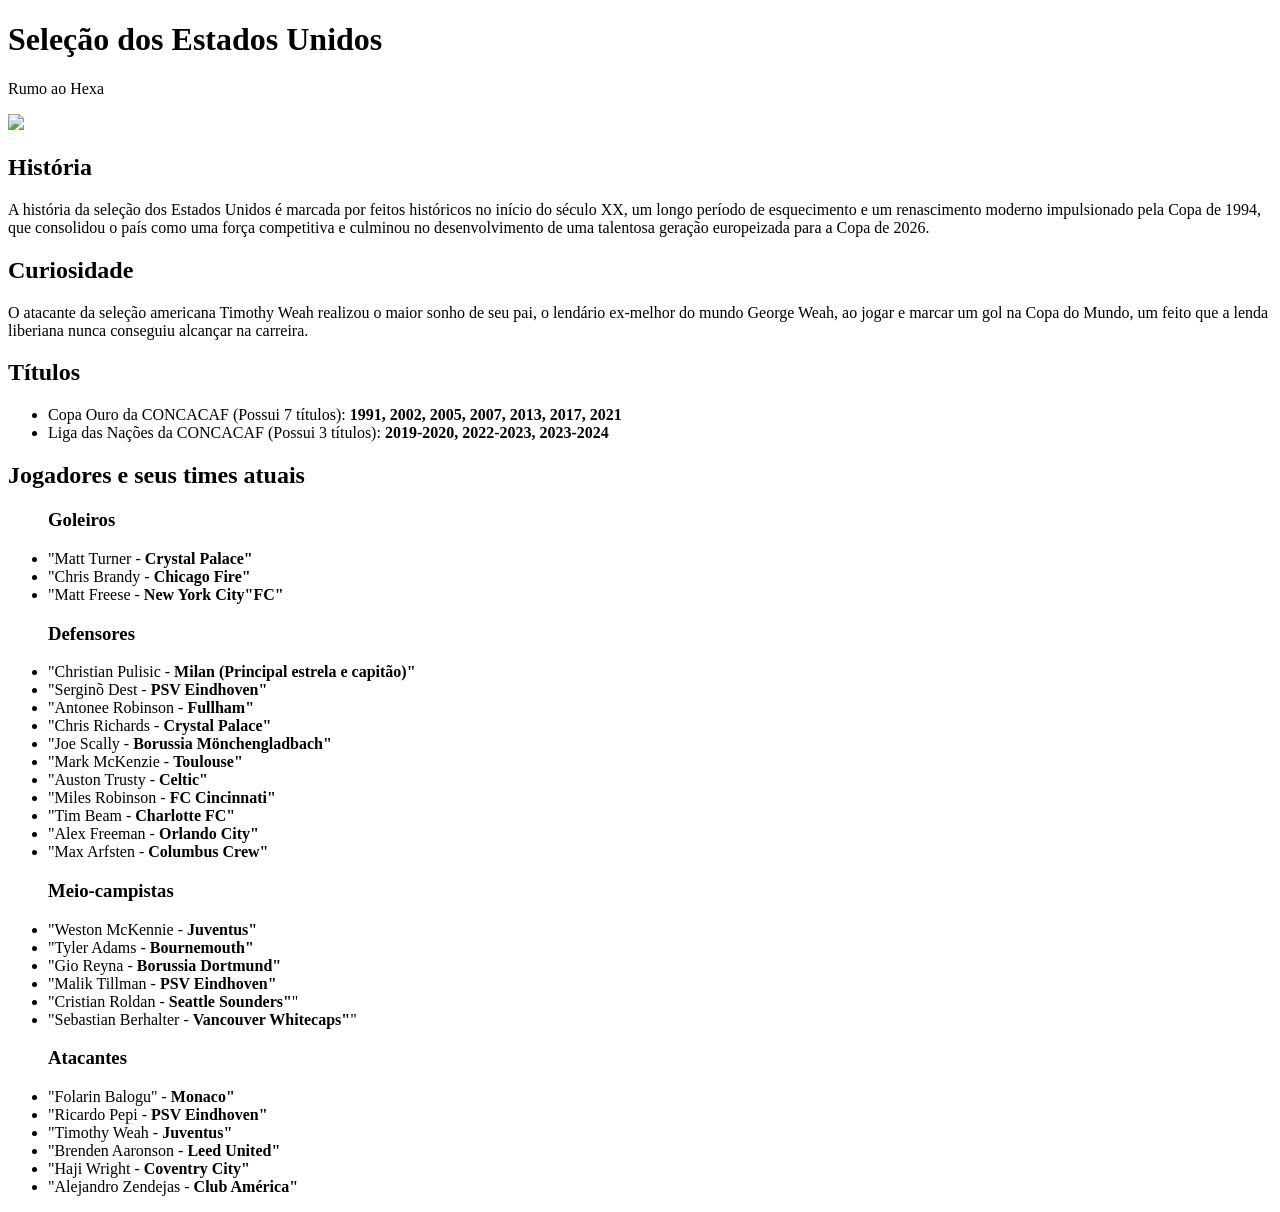
==== index.html @ 6d07ebfe "entregue" ====
<!DOCTYPE html>
<html lang="pt-BR">
<head>
    <meta charset="UTF-8">
    <meta name="viewport" content="width=device-width, initial-scale=0"
</head>
<body>
    <h1>Seleção dos Estados Unidos</h1>
        <p>Rumo ao Hexa</p>
        <img src="https://jornaldacidadevalesdeminas.com/wp-content/uploads/2026/03/uSA-e1774858048441.jpg">
    <h2>História</h2>
        <p>A história da seleção dos Estados Unidos é marcada por feitos históricos no início do século XX, um longo período de esquecimento e um renascimento moderno impulsionado pela Copa de 1994, que consolidou o país como uma força competitiva e culminou no desenvolvimento de uma talentosa geração europeizada para a Copa de 2026.</p>
    <h2>Curiosidade</h2>
       <p>O atacante da seleção americana Timothy Weah realizou o maior sonho de seu pai, o lendário ex-melhor do mundo George Weah, ao jogar e marcar um gol na Copa do Mundo, um feito que a lenda liberiana nunca conseguiu alcançar na carreira.</p>
    
    <h2>Títulos</h2>
    <ul>
        <li>Copa Ouro da CONCACAF (Possui 7 títulos): <strong>1991, 2002, 2005, 2007, 2013, 2017, 2021</strong></li>
        <li>Liga das Nações da CONCACAF (Possui 3 títulos): <strong>2019-2020, 2022-2023, 2023-2024</strong></li>
    </ul>
    <h2>Jogadores e seus times atuais</h2>
      
    <ul>
    <h3>Goleiros</h3>
        <li>"Matt Turner - <strong>Crystal Palace"</strong></li>
        <li>"Chris Brandy - <strong>Chicago Fire"</strong></li>
        <li>"Matt Freese -  <strong>New York City"FC"</strong></li>
    <h3>Defensores</h3>
        <li>"Christian Pulisic - <strong>Milan (Principal estrela e capitão)"</strong></li>
        <li>"Serginõ Dest - <strong>PSV Eindhoven"</strong></li>
        <li>"Antonee Robinson - <strong>Fullham"</strong></li>
        <li>"Chris Richards - <strong>Crystal Palace"</strong></li>
        <li>"Joe Scally - <strong>Borussia Mönchengladbach"</strong></li>
        <li>"Mark McKenzie - <strong>Toulouse"</strong></li>
        <li>"Auston Trusty - <strong>Celtic"</strong></li>
        <li>"Miles Robinson - <strong>FC Cincinnati"</strong></li>
        <li>"Tim Beam - <strong>Charlotte FC"</strong></li>
        <li>"Alex Freeman - <strong>Orlando City"</strong></li>
        <li>"Max Arfsten - <strong>Columbus Crew"</strong></li>
    <h3>Meio-campistas</h3>
        <li>"Weston McKennie - <strong>Juventus"</strong></li>
        <li>"Tyler Adams - <strong>Bournemouth"</strong></li>
        <li>"Gio Reyna - <strong>Borussia Dortmund"</strong></li>
        <li>"Malik Tillman - <strong>PSV Eindhoven"</strong></li>
        <li>"Cristian Roldan - <strong>Seattle Sounders"</strong>"</li>
        <li>"Sebastian Berhalter - <strong>Vancouver Whitecaps"</strong>"</li>
    <h3>Atacantes</h3>
         <li>"Folarin Balogu" - <strong>Monaco"</strong></li>
         <li>"Ricardo Pepi - <strong>PSV Eindhoven"</strong></li>
         <li>"Timothy Weah - <strong>Juventus"</strong></li>
         <li>"Brenden Aaronson - <strong>Leed United"</strong></li>
         <li>"Haji Wright - <strong>Coventry City"</strong></li>
         <li>"Alejandro Zendejas - <strong>Club América"</strong></li>
    </ul>
</body>
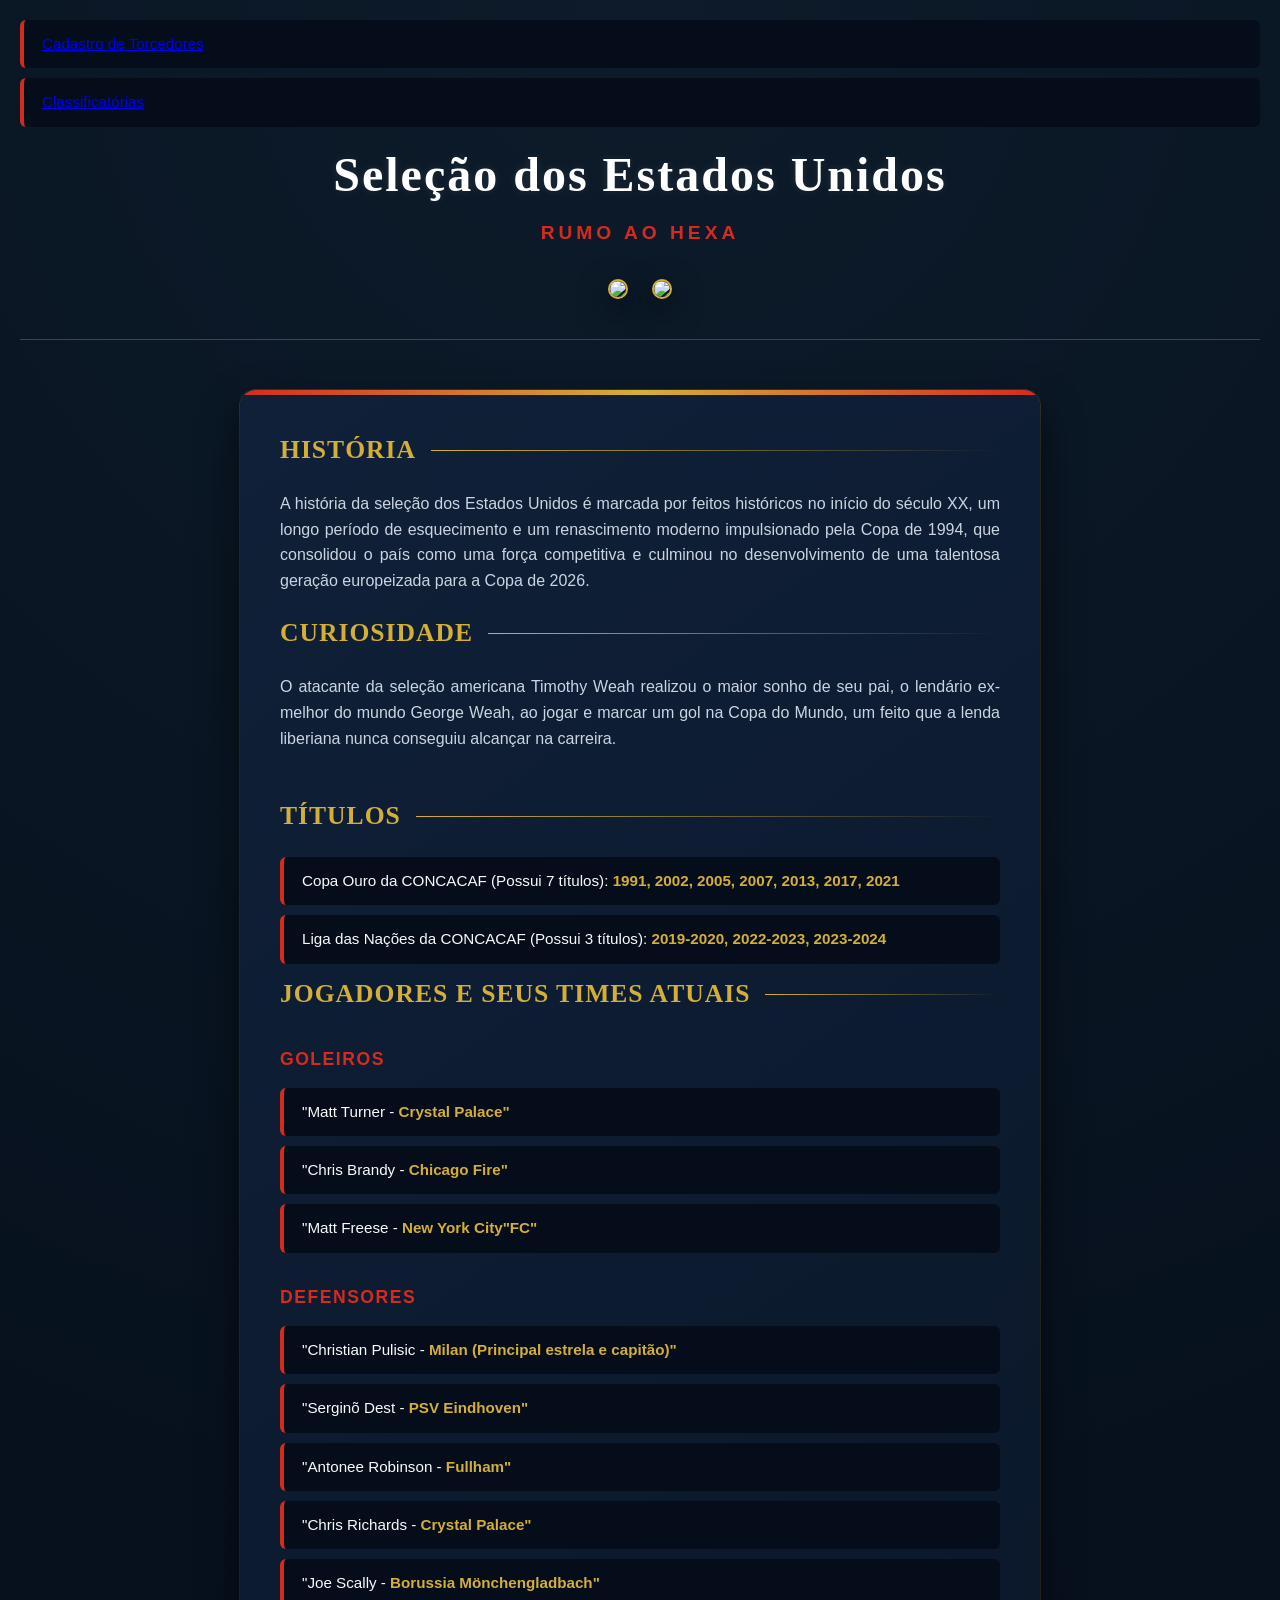
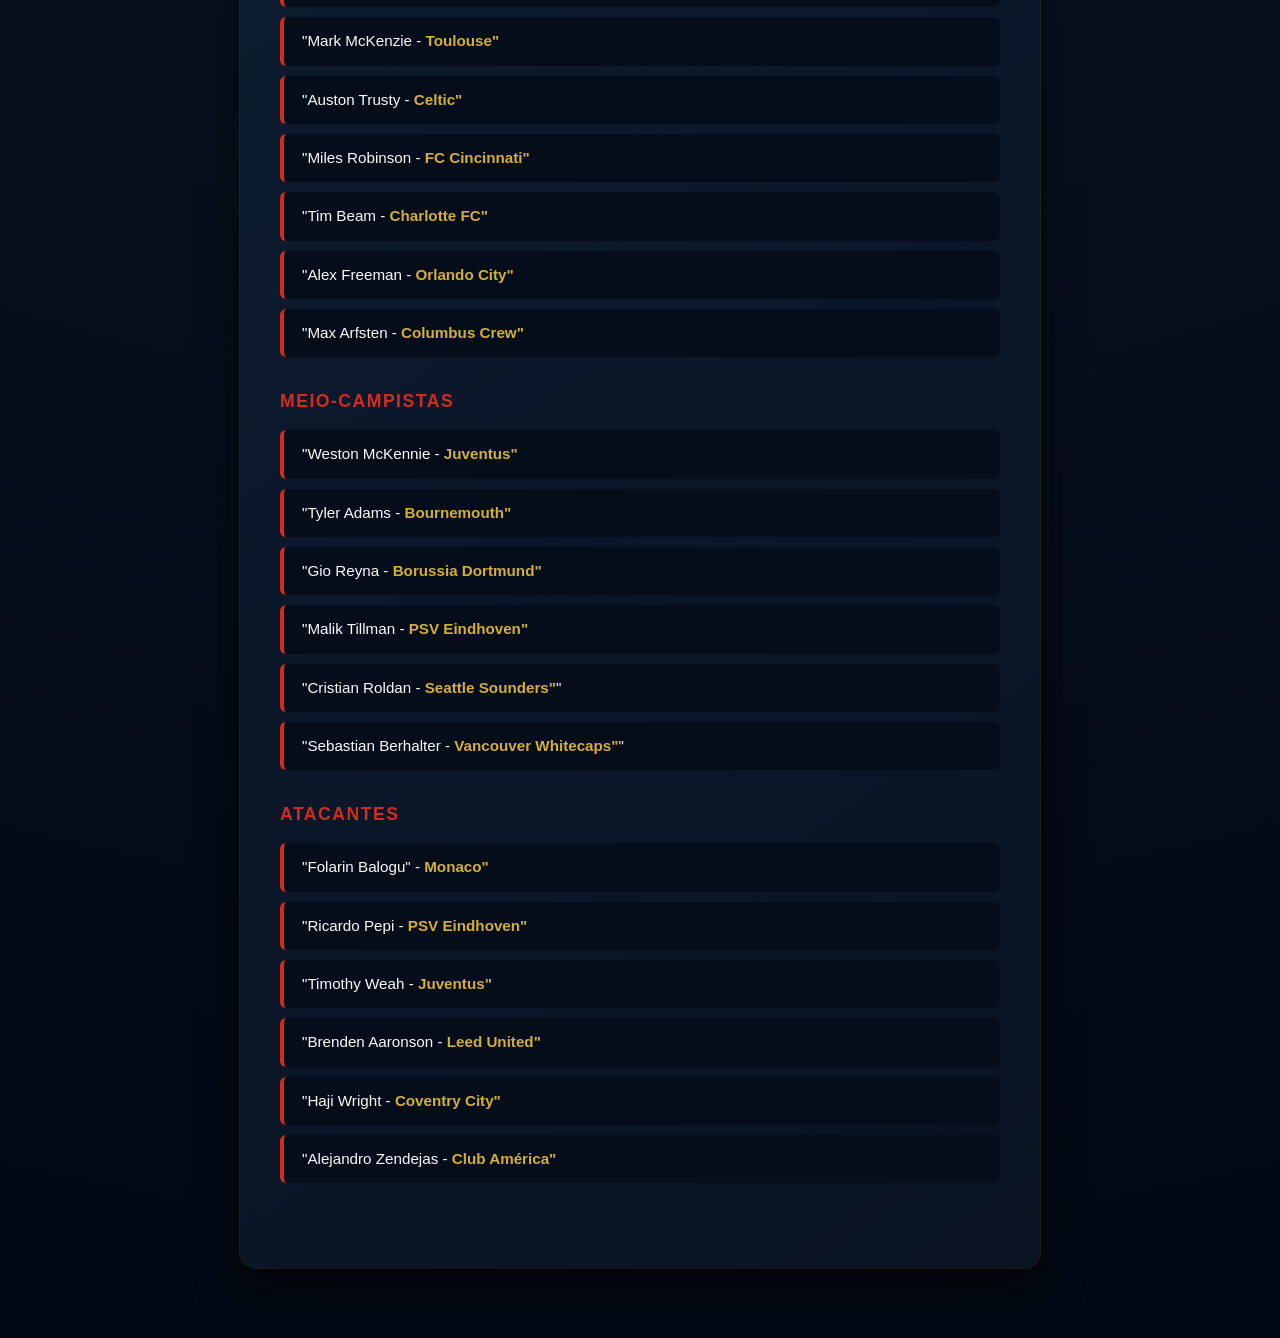
==== commit ae182b85: "finalizado" ====
--- a/index.html
+++ b/index.html
@@ -2,22 +2,45 @@
 <html lang="pt-BR">
 <head>
     <meta charset="UTF-8">
-    <meta name="viewport" content="width=device-width, initial-scale=0"
+    <meta name="viewport" content="width=device-width, initial-scale=0">
+    <title>Bem-vindo!</title>
+    <link rel="stylesheet" href="../css/index.css">
+    <script src="../js/script.js"></script>
+
 </head>
-<body>
-    <h1>Seleção dos Estados Unidos</h1>
+<body onload="alerta()">
+    <ul>
+    <div class=Menu>
+        <li><a href="../pages/cadastro_torcedores.html">Cadastro de Torcedores</a></li>
+        <li><a href="./classificatórias.html">Classificatórias</a></li>
+    </div>
+    </ul>
+
+    <div class="cabecalho">
+    <header>
+    <h1 id="titulo-selecao" onmouseover="mudar_cor()" onmouseout="reseta_cor()" onclick="incentivo()">Seleção dos Estados Unidos</h1>
         <p>Rumo ao Hexa</p>
-        <img src="https://jornaldacidadevalesdeminas.com/wp-content/uploads/2026/03/uSA-e1774858048441.jpg">
+        <img src="https://s2-ge.glbimg.com/w-VoUsU0PBUZPagdL2yqDb1-Dig=/0x0:1024x682/984x0/smart/filters:strip_icc()/i.s3.glbimg.com/v1/AUTH_bc8228b6673f488aa253bbcb03c80ec5/internal_photos/bs/2022/K/N/KU6BTWQSS3qqSVnqzEbw/000-32w84cd.jpg"onclick="mudarImagem(this)"onmouseover="aumentarImagem(this)" onmouseout="restaurarImagem(this)">
+        <img src="https://encrypted-tbn0.gstatic.com/images?q=tbn:ANd9GcT6-ummVE83c9izjiyDGrAGOgkWJLLuzFACuZiAn2Q9Sw&s=10">
+
+    </header>
+
+    <main>
+        <section class="informacao">
     <h2>História</h2>
         <p>A história da seleção dos Estados Unidos é marcada por feitos históricos no início do século XX, um longo período de esquecimento e um renascimento moderno impulsionado pela Copa de 1994, que consolidou o país como uma força competitiva e culminou no desenvolvimento de uma talentosa geração europeizada para a Copa de 2026.</p>
     <h2>Curiosidade</h2>
-       <p>O atacante da seleção americana Timothy Weah realizou o maior sonho de seu pai, o lendário ex-melhor do mundo George Weah, ao jogar e marcar um gol na Copa do Mundo, um feito que a lenda liberiana nunca conseguiu alcançar na carreira.</p>
-    
+        <p id="curiosidade-selecao" ondblclick="mudar_curiosidade()">O atacante da seleção americana Timothy Weah realizou o maior sonho de seu pai, o lendário ex-melhor do mundo George Weah, ao jogar e marcar um gol na Copa do Mundo, um feito que a lenda liberiana nunca conseguiu alcançar na carreira.</p>
+        </section>
+
+    <section class="titulos">
     <h2>Títulos</h2>
     <ul>
         <li>Copa Ouro da CONCACAF (Possui 7 títulos): <strong>1991, 2002, 2005, 2007, 2013, 2017, 2021</strong></li>
         <li>Liga das Nações da CONCACAF (Possui 3 títulos): <strong>2019-2020, 2022-2023, 2023-2024</strong></li>
     </ul>
+
+    <section class="jogadores">
     <h2>Jogadores e seus times atuais</h2>
       
     <ul>
@@ -52,5 +75,10 @@
          <li>"Haji Wright - <strong>Coventry City"</strong></li>
          <li>"Alejandro Zendejas - <strong>Club América"</strong></li>
     </ul>
+</section>
+</main>
+</div>
+
 </body>
+</html>
 
--- a/css/index.css
+++ b/css/index.css
@@ -0,0 +1,263 @@
+* {
+    margin: 0;
+    padding: 0;
+    box-sizing: border-box;
+}
+
+body {
+    background: radial-gradient(circle at top, #0d1b2a 0%, #020813 100%);
+    color: #f8fafc;
+    font-family: 'Poppins', sans-serif;
+    line-height: 1.6;
+    padding: 20px;
+}
+
+.cadastro, .tabela, .resultado, main {
+    max-width: 800px;
+    margin: 50px auto;
+    background: linear-gradient(145deg, #0f2038, #091322);
+    padding: 40px;
+    border-radius: 16px;
+    box-shadow: 0 20px 40px rgba(0, 0, 0, 0.6), 
+                0 0 0 1px rgba(212, 175, 55, 0.2);
+    position: relative;
+    overflow: hidden;
+}
+
+.cadastro::before, .tabela::before, .resultado::before, main::before {
+    content: '';
+    position: absolute;
+    top: 0;
+    left: 0;
+    width: 100%;
+    height: 5px;
+    background: linear-gradient(90deg, #d52b1e 0%, #d4af37 50%, #d52b1e 100%);
+}
+
+.cadastro div, .resultado div {
+    margin-bottom: 25px;
+}
+
+.textlabel {
+    display: block;
+    font-weight: 600;
+    margin-bottom: 10px;
+    color: #d4af37;
+    text-transform: uppercase;
+    font-size: 0.85rem;
+    letter-spacing: 2px;
+}
+
+
+.campotexto, select {
+    width: 100%;
+    padding: 14px 20px;
+    border: 2px solid #1e3a5f;
+    border-radius: 8px;
+    font-size: 1rem;
+    color: #ffffff;
+    background-color: #060d1a;
+    transition: all 0.3s cubic-bezier(0.25, 0.8, 0.25, 1);
+}
+
+.campotexto:focus, select:focus {
+    outline: none;
+    border-color: #d4af37;
+    box-shadow: 0 0 15px rgba(212, 175, 55, 0.3);
+    background-color: #091322;
+}
+
+select option {
+    background-color: #060d1a;
+    color: #ffffff;
+}
+
+button[type="submit"] {
+    display: inline-block;
+    width: 100%;
+    padding: 16px;
+    background: linear-gradient(135deg, #d52b1e 0%, #a31d14 100%);
+    color: white;
+    border: 2px solid #d4af37;
+    border-radius: 8px;
+    font-size: 1.1rem;
+    font-weight: 800;
+    text-transform: uppercase;
+    letter-spacing: 3px;
+    cursor: pointer;
+    transition: all 0.3s ease;
+    box-shadow: 0 4px 15px rgba(213, 43, 30, 0.4);
+}
+
+button[type="submit"]:hover {
+    background: linear-gradient(135deg, #d4af37 0%, #aa841b 100%);
+    color: #020813;
+    border-color: #ffffff;
+    box-shadow: 0 6px 20px rgba(212, 175, 55, 0.6);
+    transform: translateY(-2px);
+}
+
+button[type="submit"]:active {
+    transform: translateY(1px);
+}
+
+table {
+    width: 100%;
+    border-collapse: collapse;
+    margin-top: 20px;
+    overflow: hidden;
+    border-radius: 10px;
+    border: none !important;
+}
+
+caption {
+    font-family: 'Cinzel', serif;
+    font-size: 1.8rem;
+    font-weight: 700;
+    color: #d4af37;
+    margin-bottom: 25px;
+    text-align: center;
+    text-transform: uppercase;
+    letter-spacing: 2px;
+    text-shadow: 0 2px 4px rgba(0,0,0,0.5);
+}
+
+th {
+    background-color: #060d1a;
+    color: #d4af37;
+    text-transform: uppercase;
+    font-size: 0.9rem;
+    padding: 18px;
+    text-align: left;
+    letter-spacing: 1px;
+    border-bottom: 2px solid #d4af37;
+}
+
+td {
+    padding: 16px;
+    border-bottom: 1px solid #1e3a5f;
+    color: #e2e8f0;
+    font-weight: 500;
+    background-color: rgba(6, 13, 26, 0.4);
+}
+
+tr:hover td {
+    background-color: rgba(30, 58, 95, 0.6);
+    color: #ffffff;
+}
+
+header {
+    text-align: center;
+    margin-bottom: 40px;
+    border-bottom: 1px solid rgba(212, 175, 55, 0.3);
+    padding-bottom: 30px;
+}
+
+header h1 {
+    font-family: 'Cinzel', serif;
+    color: #ffffff;
+    font-size: 3rem;
+    font-weight: 700;
+    letter-spacing: 2px;
+    text-shadow: 0 0 10px rgba(255,255,255,0.1);
+}
+
+header p {
+    text-align: center;
+    color: #d52b1e;
+    font-weight: 800;
+    text-transform: uppercase;
+    letter-spacing: 4px;
+    font-size: 1.2rem;
+    margin-top: 5px;
+    margin-bottom: 20px;
+}
+
+header img {
+    max-width: 45%;
+    height: auto;
+    object-fit: cover;
+    border-radius: 12px;
+    margin: 10px;
+    box-shadow: 0 10px 30px rgba(0,0,0,0.7);
+    border: 2px solid #d4af37;
+    display: inline-block;
+    vertical-align: middle;
+}
+
+section {
+    margin-bottom: 45px;
+}
+
+h2 {
+    font-family: 'Cinzel', serif;
+    color: #d4af37;
+    font-size: 1.6rem;
+    text-transform: uppercase;
+    margin-bottom: 20px;
+    letter-spacing: 1px;
+    display: flex;
+    align-items: center;
+}
+
+h2::after {
+    content: '';
+    flex-grow: 1;
+    margin-left: 15px;
+    height: 1px;
+    background: linear-gradient(90deg, #d4af37, transparent);
+}
+
+h3 {
+    color: #d52b1e;
+    margin: 30px 0 15px 0;
+    font-size: 1.1rem;
+    font-weight: 800;
+    text-transform: uppercase;
+    letter-spacing: 1.5px;
+}
+
+p {
+    color: #cbd5e1;
+    margin-bottom: 20px;
+    text-align: justify;
+    font-size: 1rem;
+}
+
+ul {
+    list-style: none;
+}
+
+ul li {
+    padding: 12px 18px;
+    background: #060d1a;
+    margin-bottom: 10px;
+    border-radius: 6px;
+    border-left: 4px solid #d52b1e;
+    font-size: 0.95rem;
+    display: flex;
+    justify-content: space-between;
+    transition: transform 0.2s ease;
+}
+
+ul li:hover {
+    transform: translateX(5px);
+    border-left-color: #d4af37;
+}
+
+ul li strong {
+    color: #d4af37;
+}
+
+section:nth-of-type(2) ul li {
+    display: block;
+}
+
+.resultado h1 {
+    font-family: 'Cinzel', serif;
+    color: #d4af37;
+    text-align: center;
+    font-size: 2.2rem;
+    margin-bottom: 30px;
+    text-shadow: 0 0 15px rgba(212, 175, 55, 0.4);
+}
